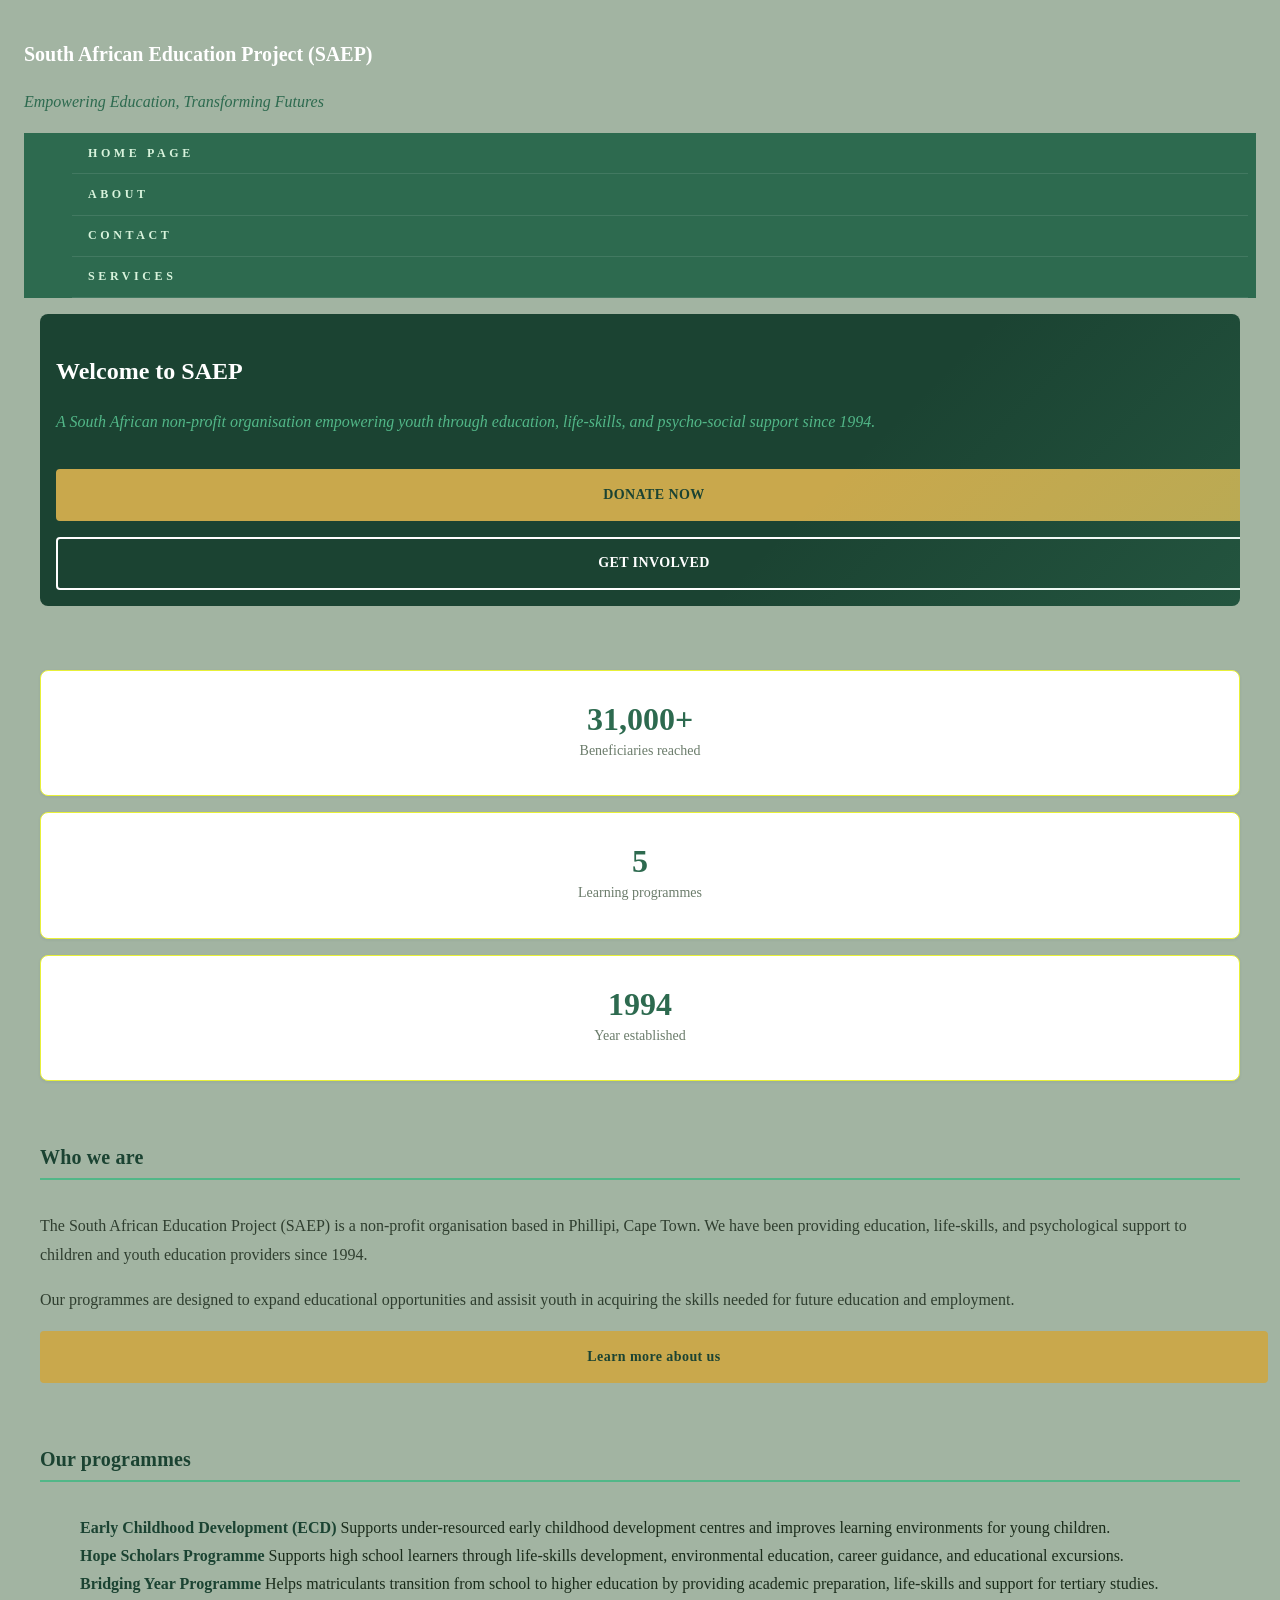
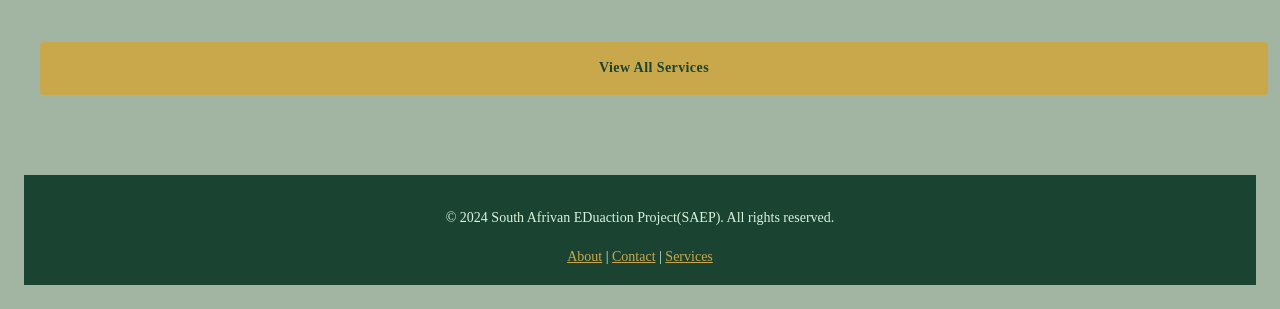
==== pages/index.html @ 92d6543e "Part 2: Add CSS stylesheet and update all HTML pages" ====
<DOCTYPE html>
    <html lang="en">
        <head>
         <meta charset="UTF-8">
            <meta name="viewport" content="width-device-width, initial-scale-1.0">
             <title> Home| SAEP</title>
             <link rel="stylesheet" href="style.css">
        </head>
        <body>
            <header>
                <div class="header-inner">
                <h1>South African Education Project (SAEP)</h1>
                <p class="tagline"><em>Empowering Education, Transforming Futures</em></p>
                </div>
                <nav>
                    <ul>
                   <li><a href="index.html">Home Page</a></li>
                    <li><a href="about.html">About</a></li>
                    <li><a href="contact.html">Contact</a></li>
                    <li><a href="services.html">Services</a></li>
                    </ul>
                </nav>
        <!--Main Content-->
        <main>
            <!--Hero section-->
            <section class="hero">
                <h1>Welcome to SAEP</h1>
                <p class="tagline">A South African non-profit organisation empowering youth through education, life-skills, and psycho-social
                    support since 1994.
                </p>
                <div class="cta-group">
                    <a href="#" class=" btn btn-primary">DONATE NOW</a>
                    <a href="services.html" class="btn btn-secondary">GET INVOLVED</a>
                </div>
            </section>
            <!--Stats Strip-->
            <div class="stats-strip">
                <div class="stat-card">
                    <span class="stat-number"> 31,000+</span>
                    <span class="stat-label">Beneficiaries reached</span>
                </div>
                <div class="stat-card">
                    <span class="stat-number">5</span>
                    <span class="stat-label">Learning programmes</span>
                </div>
                <div class="stat-card">
                    <span class="stat-number">1994</span>
                    <span class="stat-label">Year established</span>
                </div>
            </div>
            <!--About Snippet-->
            <section>
                <h2> Who we are</h2>
                <p>
                    The South African Education Project (SAEP) is a non-profit organisation based in Phillipi, Cape Town.
                    We have been providing education, life-skills, and psychological support to children and youth education providers since 1994.
                </p>
                <p>
                    Our programmes are designed to expand educational opportunities and assisit youth in acquiring the skills needed for future
                    education and employment.
                </p>
                <a href="about.html" class="btn btn-primary">Learn more about us</a>
            </section>
            <!--Programmes Snippet-->
            <section>
                <h2>Our programmes</h2>
                <ol class="Programmes list">
                    <li>
                        <div>
                            <strong>Early Childhood Development (ECD)</strong>
                            Supports under-resourced early childhood development centres and improves learning environments for young children.
                        </div>
                    </li>
                    <li>
                        <div>
                            <strong>Hope Scholars Programme</strong>
                            Supports high school learners through life-skills development, environmental education, career guidance, and 
                            educational excursions.
                        </div>
                    </li>
                    <li>
                        <div>
                            <strong>Bridging Year Programme</strong>
                            Helps matriculants transition from school to higher education by providing academic preparation, life-skills
                            and support for tertiary studies.
                        </div>
                    </li>
                </ol>
                <br>
                <a href="services.html" class="btn btn-primary">View All Services</a>
            </section>
        </main>

        <!--Footer-->
        <footer>
            <p>&copy; 2024 South Afrivan EDuaction Project(SAEP). All rights reserved.</p>
            <p>
                <a href="about.html">About</a> |
                <a href="contact.html">Contact</a> |
                <a href="services.html">Services</a>
            </p>
        </footer>
            </header>
        </body>
    </html>
---- pages/style.css ----
html{
    font-size: 16px;
    scroll-behavior: smooth;
}
body{
    font-family: Georgia, 'Times New Roman', Times, serif;
    font-size: 1rem;
    line-height: 1.75;
    color: #1a2b1a;
    background-color: #a2b4a2;
    min-height: 100vh;
    display: flex;
    flex-direction: column;
}
img{
    max-width: 100%;
    height: auto;
    display: block;
}

ul, ol { list-style: none;}
a { color: inherit ; text-decoration: none;}

:root{
    --green-deep: #1b4332;
    --green-mid: #2d6a4f;
    --green-light: #52b788;
    --green-pale: #d8f3dc;
    --gold: #c9a84c;
    --gold-light: #f5e6c0;
    --white: #ffffff; 
    --off-white: #f5f9f4;
    --grey-light: #e8f038;
    --grey-mid: #6b7c6b;
    --text-dark: #1a2b1a;
    --text-body: #2f3e2f;

    --space-xs: 0.25rem;
    --space-sm: 0.5rem;
    --space-md: 1rem;
    --space-lg: 2rem;
    --space-xl: 4rem;
    
    --text-sm: 0.875rem;
    --text-base: 1rem;
    --text-md: 1,125rem;
    --text-lg: 1.5rem;
    --text-xl: 2rem;
    --text-2xl: 2.75rem;

    --radius-sm: 4px;
    --radius-md: 8px;
    --radius-lg: 16px;

    --shadow-sm: 0 1px 3px rgba(27,67,50,0.08);
    --shadow-md: 0 4px 16px rgba(27,67,50,0.12);
    --shadow-lg: 0 8px 32px rgba(27,67,50,0.16);

    --max-content: 900px;
    --max-wide: 1200px;
}

Typography
h1, h2, h3, h4, h5, h6{
    font-family: Georgia, 'Times New Roman', Times, serif;
    font-weight: 700;
    line-height: 1.25;
    color: var(--green-deep);
    letter-spacing: 0.01rem;
}

h1 { font-size: var(--text-2xl); margin-bottom: var(--space-md);}
h2 { font-size: var(--text-xl); margin-bottom: var(--space-md);}
h3 {font-size: var(--text-lg); margin-bottom: var(--space-sm);}
h4 {font-size: var(--text-base); margin-bottom: var(--space-sm);}

p{
    font-size: var(--text-base);
    color: var(--text-body);
    margin-bottom: var(--space-md);
    max-width: 72ch;
    line-height: 1.8;
}

strong{ font-weight: 700; color: var(--green-deep);}
em{ font-style: italic; color: var(--green-mid);}

Header
header{ 
    background-color: var(--green-deep);
    color: var(--white);
    padding: var(--space-lg);
    position: sticky;
    top: 0%;
    z-index: 100;
    box-shadow: var(--shadow-md);
}
header-inner{
    max-width: var(--max-wide);
    margin: 0 auto;
    display: flex;
    flex-direction: column;
    gap: var(--space-sm);
}

header h1{
    color: var(--white);
    font-size: var(--text-xl);
    margin-bottom: 0;
}

header.tagline{
    font-style: italic;
    color: var(--green-pale);
    font-size: var(--text-sm);
    margin-bottom: 0;
    max-width: none;
}

nav{
    background-color: var(--green-mid);
    padding: 0 var(--space-lg);
}

nav ul{
    max-width: var(--green-mid);
    margin: 0 auto;
    display: flex;
    flex-direction: row;
    list-style: none;
}

nav ul li a{
    display: block;
    padding: var(--space-md) var(--shadow-lg);
    color: var(--green-pale);
    font-family: Georgia, 'Times New Roman', Times, serif;
    font-size: var(--text-sm);
    font-weight: 700;
    letter-spacing: 0.3em;
    text-transform: uppercase;
    text-decoration: none;
    transition: background-colour 0.2 ease, colour 0.2s ease ;
    border-bottom: 3px solid transparent;
}

nav ul li a:hover{
    background-color: var(--green-deep);
    color: var(--gold);
    border-bottom-color: var(--gold);
}

nav ul li a:focus{
    outline: 2px solid var(--gold);
    outline-offset: -2px;
}

nal ul li:active{
    color: var(--gold);
    border-bottom-color: var(--gold);
    background-color: rgba(0.0.0.0.15);
}

main{
    flex: 1;
    max-width: var(--max-wide);
    width: 100%;
    margin: 0 auto;
    padding: var(--space-xl) var(--space-lg);
}

.hero{
    background-color: var(--green-deep);
    color: var(--white);
    padding: var(--space-xl) var(--space-lg);
    border-radius: var(--radius-lg);
    margin-bottom: var(--space-xl);
    position: relative;
    overflow: hidden;
}

.hero::before{
    content: '';
    position: absolute;
    top: 0; right: 0;
    width: 50%; height: 100%;
    background: linear-gradient(135deg, transparent 40%, rgba(82,183,136,0.15)100%);
    pointer-events: none;
}

.hero h1{
    color: white; font-size: var(--text-2xl); margin-bottom: var(--space-sm);
}
.hero .tagline{
    color: var(--green-light);font-style: italic;font-size: var(--text-md);margin-bottom: var(--space-lg);max-width: none;
}

.cta-group{
    display: flex;
    flex-direction: row;
    gap: var(--space-md);
    flex-wrap: wrap;
    margin-top: var(--space-lg);
}

.btn{
    display: inline-block;
    padding: 0.75rem;
    border-radius: var(--radius-sm);
    font-family: Georgia, 'Times New Roman', Times, serif;
    font-size: var(--text-sm);
    font-weight: 700;
    text-decoration: none;
    cursor: pointer;
    transition: background-coulour 0.2 ease, transform 0.15s ease, box-shadow 0.2s ease;
    border: 2px solid transparent;
    letter-spacing: 0.03em;
}

.btn-primary{
    background-color: var(--gold);
    color: var(--green-deep);
    border-color: var(--gold);
}

.btn-primary:hover{
    background-color: #b8943c;
    border-color: #b8943c;
    transform: translateY(-2px);
    box-shadow: var(--shadow-md);
}

.btn-secondary{
    background-color: transparent;
    color: var(--white);
    border-color: var(--white);
}

.btm-secondary:hover{
    background-color: var(--white);
    color: var(--green-deep);
    transform: translateY(-2px);
    box-shadow: var(--shadow-md);
}

.btn:focus{
    outline: 2px solid var(--gold); outline-offset: 3px;
}
.btn:active{
    transform: translateY(0);
}

.stats-strip{
    display: grid;
    grid-template-columns: 3, 1fr;
    gap: var(--space-md);
    margin-bottom: var(--space-xl);
}

.stat-card{
    background-color: var(--white);
    border: 1px solid var(--grey-light);
    border-radius: var(--radius-md);
    padding: var(--space-lg);
    text-align: center;
    box-shadow: var(--shadow-sm);
    transition: box-shadow 0.2s ease, transform 0.2s ease;
}

.stat-card .stat-number{
    font-size: var(--text-2xl);
    font-weight: 700;
    color: var(--green-mid);
    display: block;
    line-height: 1;
    margin-bottom: var(--space-xs);
}

.stat-card .stat-label{
    font-size: var(--text-sm); color: var(--grey-mid);
}

section{ margin-bottom: var(--space-xl);}

section h2{
    color: var(--green-deep);
    font-size: var(--text-xl);
    padding-bottom: var(--space-sm);
    border-bottom: 2px solid var(--green-light);
    margin-bottom: var(--space-lg);
}

section h3{ color: var(--green-mid);}

.about-intro{
    background-color: var(--green-pale);
    border-left: 4px solid var(--green-light);
    padding: var(--space-lg);
    border-radius: 0 var(--radius-md) var(--radius-md) 0;
    margin-bottom: var(--space-xl);
}

.mission-vision{
    display: grid;
    grid-template-columns: 1fr 1fr;
    gap: var(--space-lg);
    margin-bottom: var(--space-lg);
}

.mv-card{
    background-color: var(--white);
    border: 1px solid var(--grey-light);
    border-radius: var(--radius-md);
    padding: var(--space-lg);
    box-shadow: var(--shadow-sm);
}

.mv-card h3{
    color: var(--green-deep);
    font-size: var(--text-lg);
    margin-bottom: var(--space-md);
    padding: var(--space-lg);
    box-shadow: var(--shadow-sm);
}

.programmes-list::before{
    background-color: var(--white);
    border: 1px solid var(--grey-light);
    border-radius: var(--radius-md);
    padding: var(--space-md) var(--space-lg);
    display: flex;
    align-items: flex-start;
    gap: var(--space-md);
    box-shadow: var(--shadow-sm);
    counter-increment: program counter;
}

.programmes-list li strong{ display: block; margin-bottom: var(--space-lg);}

.services-grid{
    display: grid;
    grid-template-columns: repeat(2, 1fr);
    gap: var(--space-lg);
}

.service-card{
    background-color: var(--white);
    border: 1px solid var(--grey-light);
    border-radius: var(--radius-md);
    padding: var(--space-lg);
    box-shadow: var(--shadow-sm);
    transition: box-shadow 0.2s ease, transform 0.2s ease, border-color 0.2s ease;
}

.servive-card:hover{
    box-shadow: var(--shadow-md);
    transform: translateY(-3px);
    border-color: var(--green-light);
}

.service-card h3{
    color: var(--green-deep);
    font-size: var(--text-md);
    margin-bottom: var(--space-sm);
    padding-bottom: var(--space-xs);
    border-bottom: 2px solid var(--green-pale);
}

.service-card p{ font-size: var(--text-sm); color: var(--grey-mid); margin-bottom: 0;}

.contact-wrapper{
    display: grid;
    grid-template-columns: 1fr 1fr;
    gap: var(--space-xl);
    align-items: start;
}

.contact-info{
    background-color: var(--green-deep);
    color: var(--white);
    border-radius: var(--radius-lg);
    padding: var(--space-lg);
}

.contact-info h2{ color: var(--white); margin-bottom: var(--space-lg);}

.contact-info ul{
    list-style: none;
    display: flex;
    flex-direction: column;
    gap: var(--space-lg);
}

.contact-info ul li{ display: flex; flex-direction: column; gap: var(--space-xs);}
.contact ul li strong{
    color: gold;
    font-size: var(--text-base);
    text-transform: uppercase;
    letter-spacing: 0.05em;
}

.contact-info ul li span{color: var(--green-pale); font-size: var(--text-base);}

footer{
    background-color: var(--green-deep);
    color: var(--green-pale);
    text-align: center;
    padding: var(--space-lg);
    font-size: var(--text-sm);
    margin-top: auto;
}

footer p{ color: var(--green-pale); margin-bottom: 0; max-width: none; font-size: var(--text-sm);}
footer a { color: var(--gold); text-decoration: underline;}
footer a:hover{ color: var(--gold-light);}

.container { max-width: var(--max-content); margin: 0 auto};
.text-center {text-align: center;}
.text-left {text-align: left;}
.mt-sm{ margin-top: var(--space-sm);}
.mt-md{ margin-top: var(--space-md);}
.mt-lg{ margin-top: var(--space-lg);}
.mb-sm{ margin-bottom: var(--space-sm);}
.mb-md{ margin-bottom: var(--space-md);}
.mb-lg{ margin-bottom: var(--space-lg);}

.responsive-img{
    width: 100%;
    height: auto;
    object-fit: cover;
    border-radius: var(--radius-md);
}

.hero-img{
    width: 100%;
    max-height: 400px;
    object-fit: cover;
    border-radius: var(--radius-lg);
    margin-bottom: var(--space-lg);
}

@media screen and ( max-width:1024px) {
:root{
    --text-2x1: 2.25rem;
    --text-x1: 1.75rem;
}
}


main{ padding: var(--space-lg) var(--space-md);}

.contact-wrapper {grid-template-columns: 1fr;}

nav ul li a { padding: var(--space-md);}
    
@media screen and (max-width: 768px) {}
:root{
    --text-2x1: 1.875rem; 
    --text-x1: 1.5rem;
   --text-lg: 1.25rem; 
}

header {padding: var(--space-md); position: relative;}
header h1 { font-size: var(--text-xl);}

nav{ padding: 0 var(--space-sm)}
nav ul{ flex-wrap: wrap;}
nav ul li{ flex: 1 1 50%;}
nav ul li a {text-align: center; padding: var(--space-sm); font-size: 0.75rem;}

.hero {padding: var(--space-lg) var(--space-md);}
.hero h1 { font-size: var(--text-x1);}
.cta-group { flex-direction: column; align-items: flex-start;}
.stats-strip{ grid-template-columns: 1fr;}
.mission-vision{ grid-template-columns: 1fr;}
.services-grid{ grid-template-columns: 1fr;}
.contact-wrapper{ grid-template-columns: 1fr;}

section h2{ font-size: var(--text-lg); }
p{ max-width: 100%;}

@media screen and (max-width: 480px) {
    :root{ 
        --text-2x1: 1.5rem; 
        --text-x1: 1.25rem;
        --text-lg: 1.125rem; 
    }
}
    
main{ padding: var(--space-md) var(--space-sm);}
header h1{ font-size: var(--text-lg);}

nav ul{ flex-direction: column;}
nav ul li{ flex: 1 1 100%;}
nav ul li a{ padding: 0.6rem var(--space-md); text-align: left; border-bottom: 1px solid rgba(255, 255, 255, 0.1); }

.hero{ border-radius: var(--radius-md); padding: var(--space-md);}
.btn{ width: 100%; text-align: center;}
.stat-card .stat-number{ font-size: var(--text-xl);}
.contact-info{ padding: var(--space-lg) var(--space-md);}
.mv-card{ padding: var(--shadow-md);}
footer{ padding: var(--space-md) var(--space-sm);}

:focus-visible{ outline: 2px solid var(--gold); outline-offset: 3px;}

@media (prefers-reduced-motion: reduce){
    *, *::before, * ::after{
        transition-duration: 0.01ms !important;
        animation-duration: 0.01ms !important;
    }
    html{ scroll-behavior: auto;}
}
    
@media print{ 
    header, nav, footer, cta-group{ display: none;}
    body{ font-size: 12pt; color: #000; background: #fff;}
    main{ padding: 0; max-width: 100%;}
}
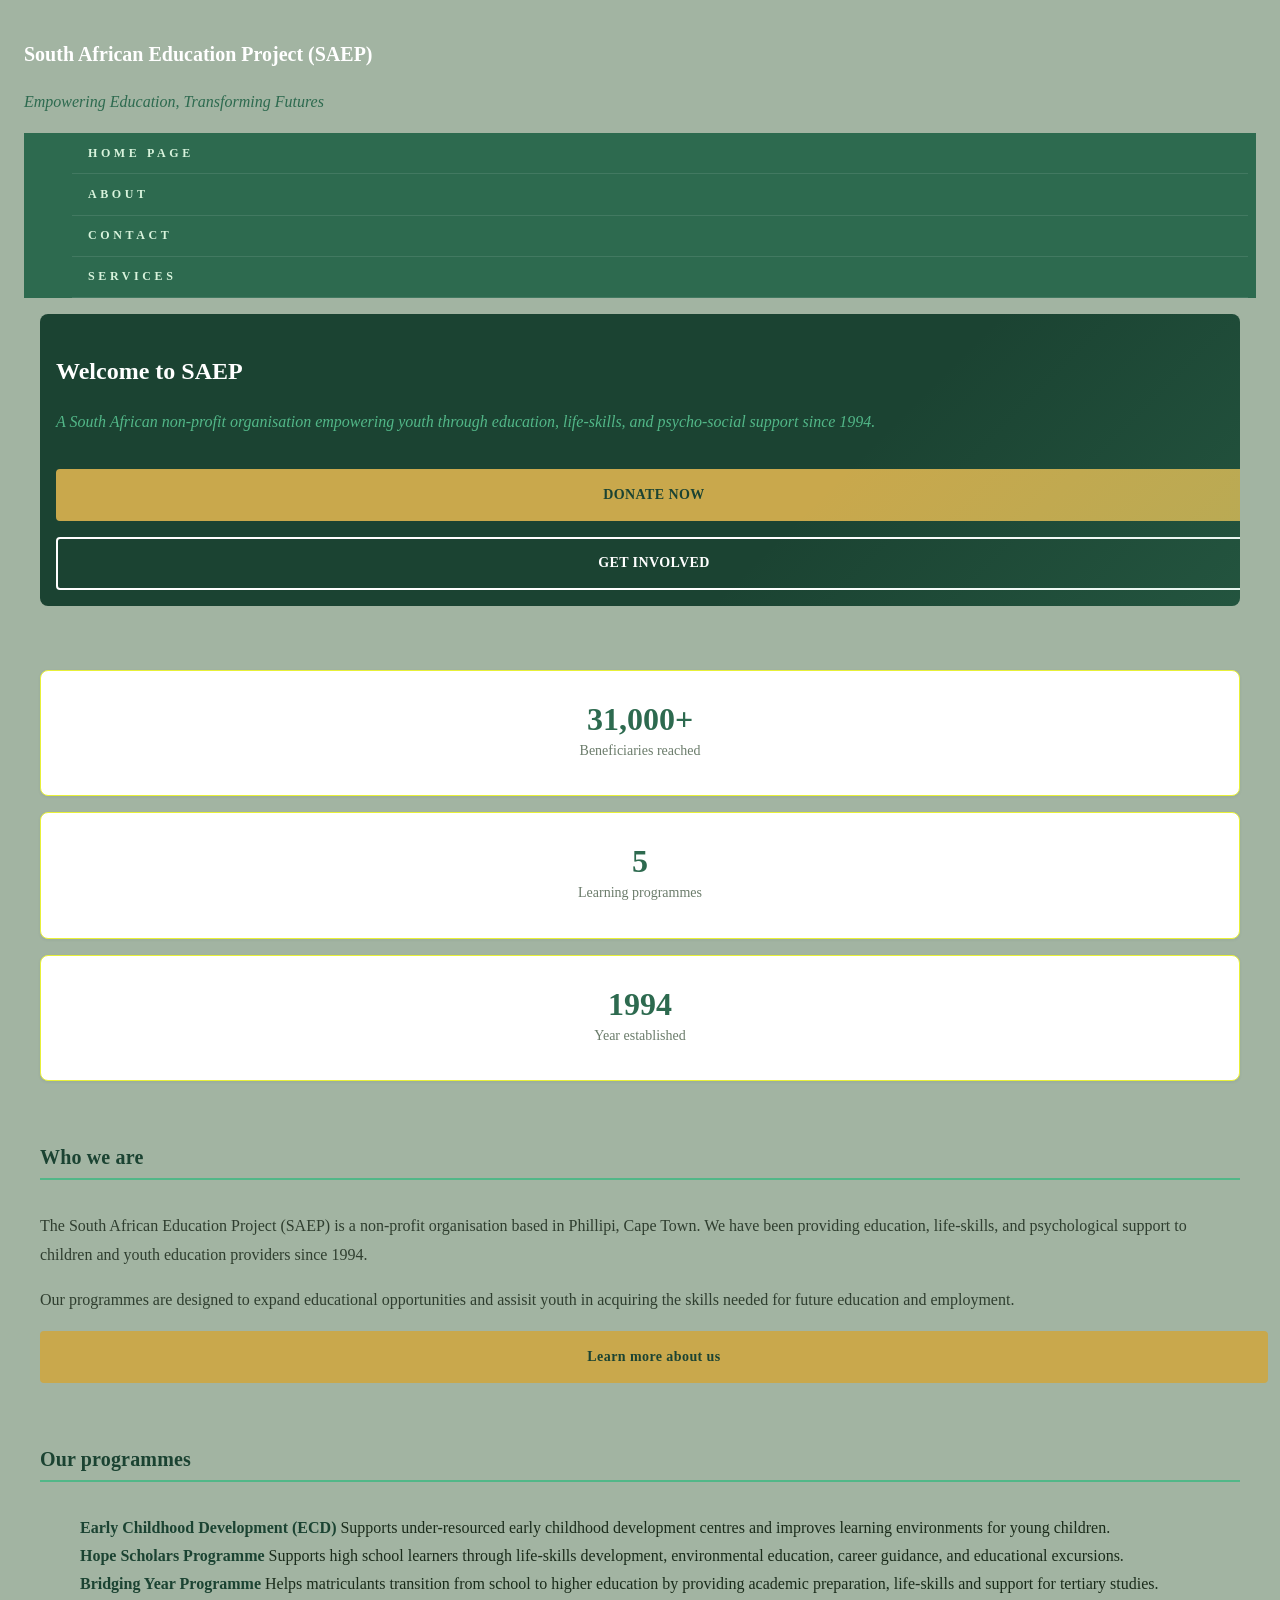
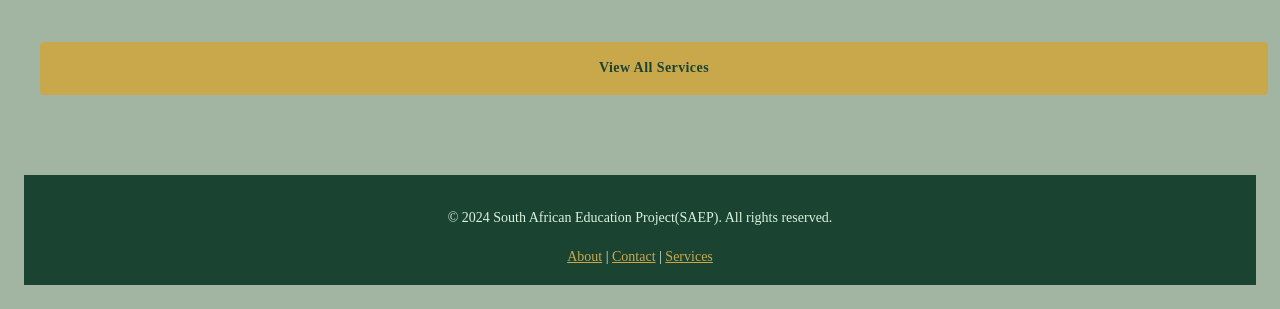
==== commit a4ef3f4e: "Add screenshot evidence to README" ====
--- a/pages/index.html
+++ b/pages/index.html
@@ -93,7 +93,7 @@
 
         <!--Footer-->
         <footer>
-            <p>&copy; 2024 South Afrivan EDuaction Project(SAEP). All rights reserved.</p>
+            <p>&copy; 2024 South African Education Project(SAEP). All rights reserved.</p>
             <p>
                 <a href="about.html">About</a> |
                 <a href="contact.html">Contact</a> |
